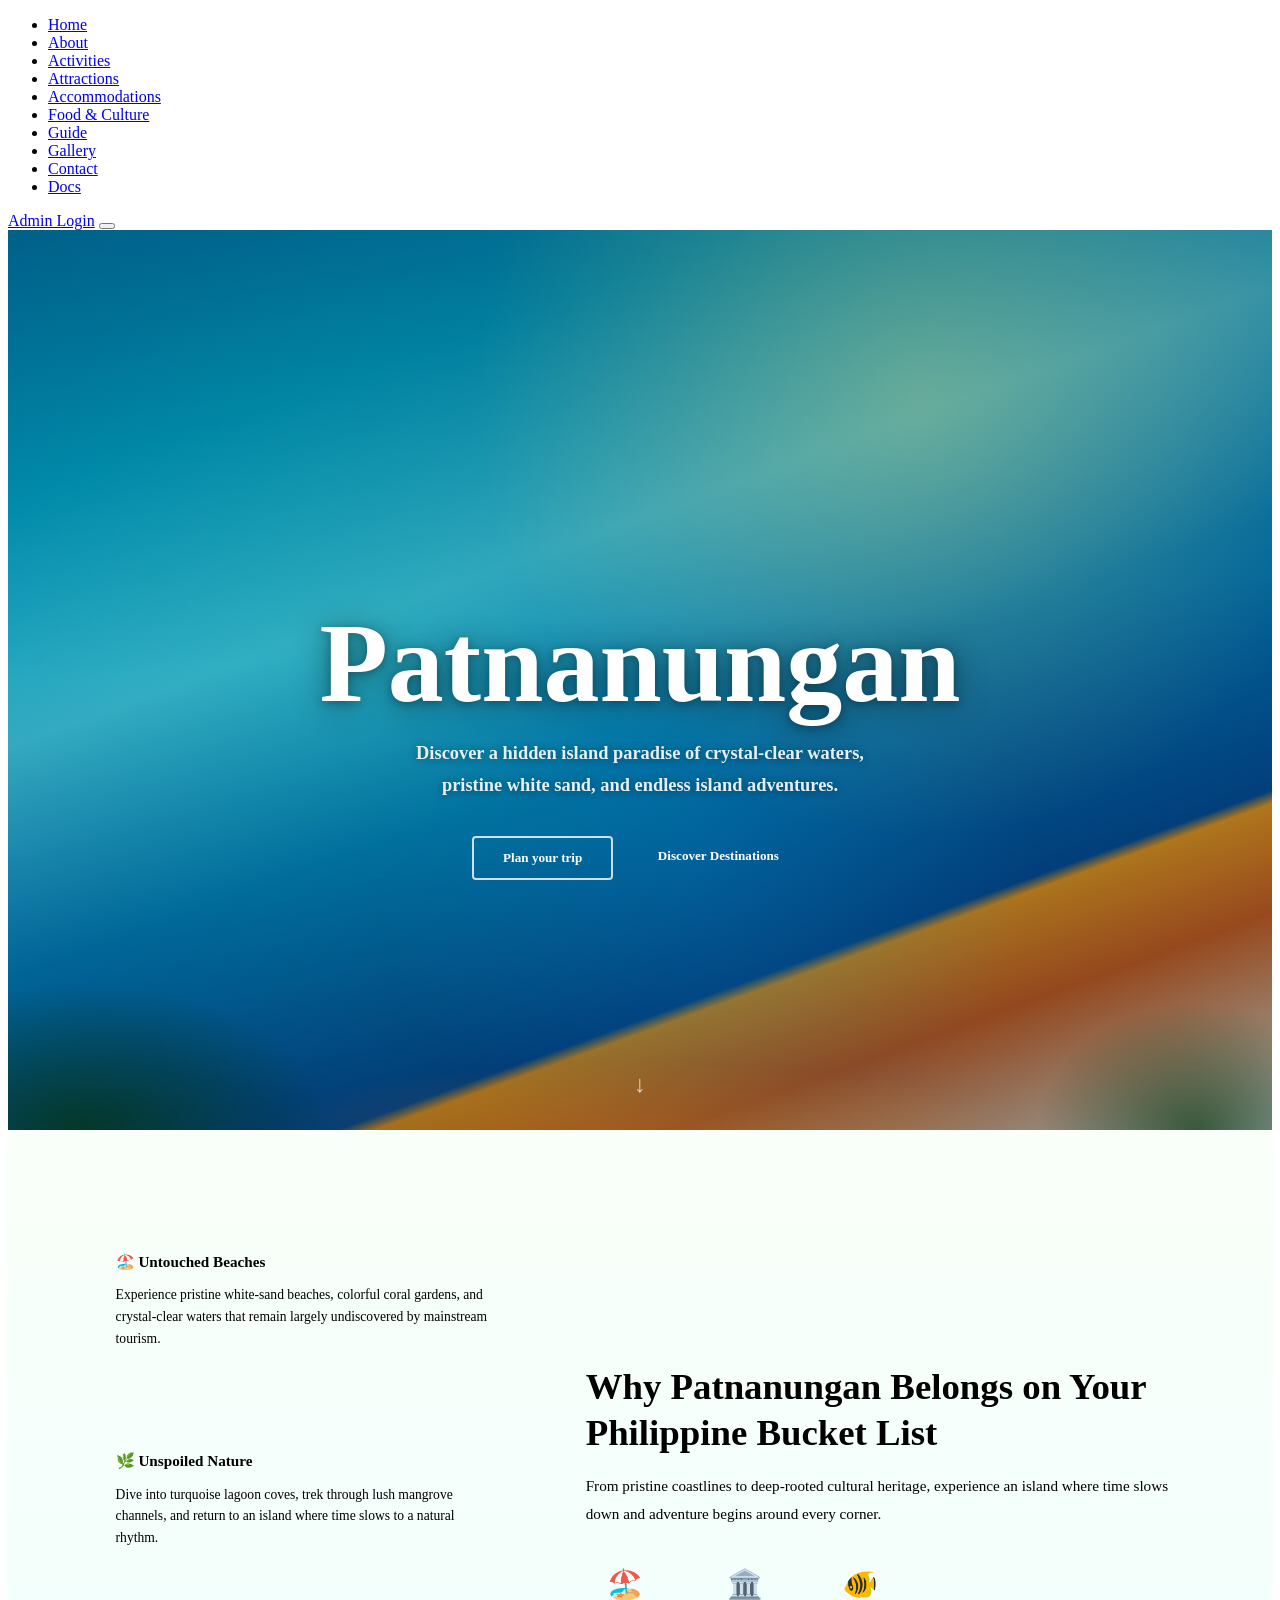
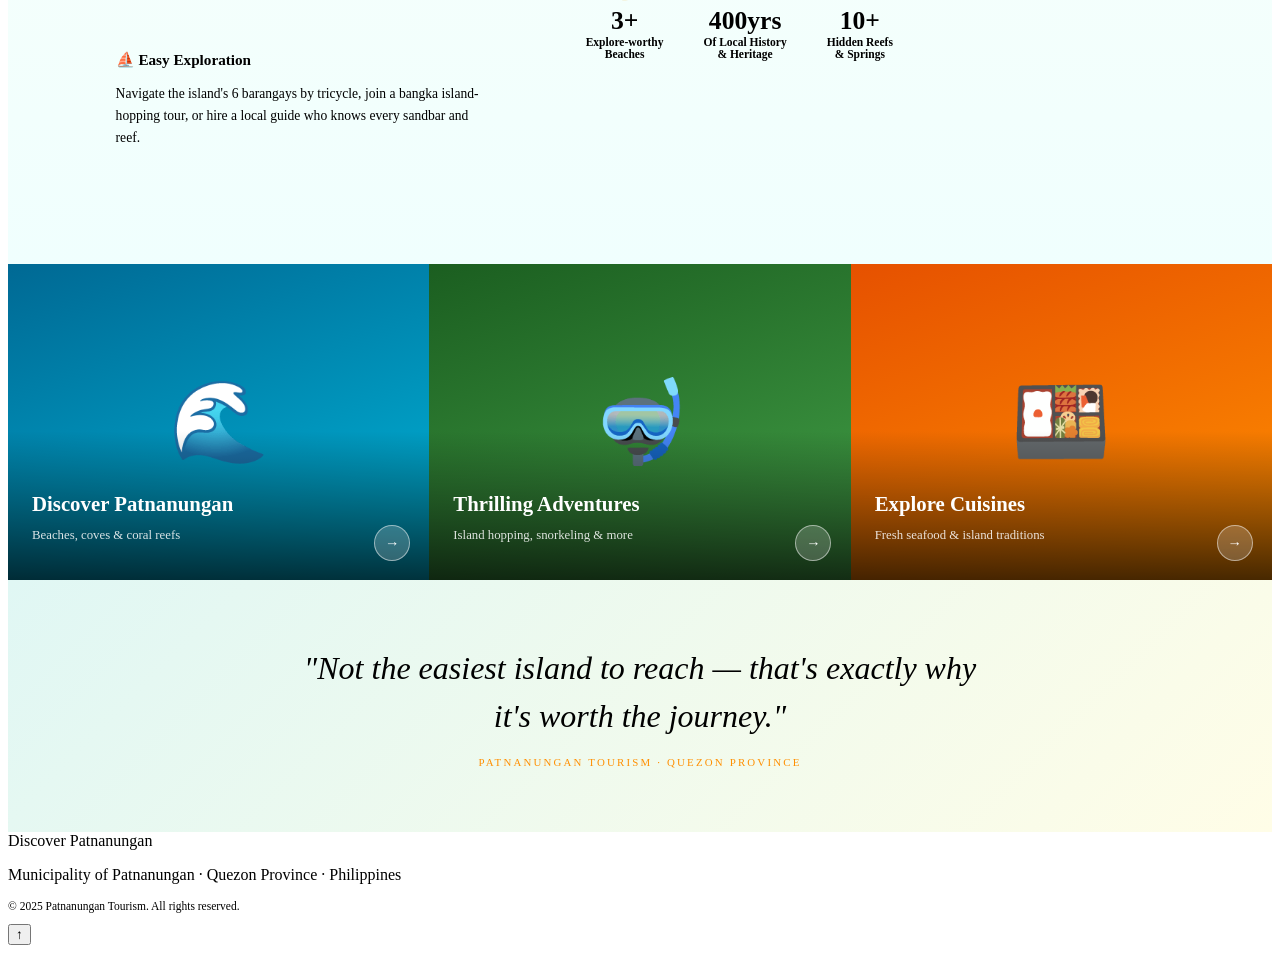
==== index.html @ b3466522 "first commit" ====
<!DOCTYPE html>
<html lang="en">
<head>
<meta charset="UTF-8">
<meta name="viewport" content="width=device-width, initial-scale=1.0">
<title>Discover Patnanungan — Island Paradise of Quezon</title>
<link rel="preconnect" href="https://fonts.googleapis.com">
<link href="https://fonts.googleapis.com/css2?family=Playfair+Display:ital,wght@0,400;0,700;1,400&family=Nunito:wght@400;600;700;800&family=Space+Mono:wght@400;700&display=swap" rel="stylesheet">
<link rel="stylesheet" href="css/style.css">
<style>
body { padding-top: 0; }

/* HERO */
.hero {
  position: relative; height: 100vh; min-height: 560px;
  overflow: hidden; display: flex; align-items: center; justify-content: center;
}
.hero-bg {
  position: absolute; inset: 0;
  background:
    linear-gradient(175deg, rgba(0,30,60,0.45) 0%, rgba(0,80,100,0.25) 45%, rgba(0,50,80,0.40) 100%),
    linear-gradient(160deg, #0096C7 0%, #00B4D8 20%, #48CAE4 38%, #0077B6 55%, #023E8A 75%, #FF8F00 76%, #E65100 84%, #FFFDE7 100%);
}
.hero-bg::before {
  content: ''; position: absolute; bottom: 0; left: 0; right: 0; height: 42%;
  background:
    radial-gradient(ellipse 28% 55% at 6% 100%, rgba(5,50,10,0.75) 0%, transparent 70%),
    radial-gradient(ellipse 18% 48% at 94% 100%, rgba(5,50,10,0.65) 0%, transparent 70%),
    radial-gradient(ellipse 50% 30% at 50% 100%, rgba(255,152,0,0.18) 0%, transparent 60%);
}
.hero-bg::after {
  content: ''; position: absolute; inset: 0;
  background:
    radial-gradient(circle at 72% 18%, rgba(255,230,100,0.28) 0%, transparent 38%),
    radial-gradient(circle at 28% 50%, rgba(0,200,180,0.15) 0%, transparent 42%),
    radial-gradient(circle at 55% 70%, rgba(0,150,220,0.20) 0%, transparent 35%);
}
.hero-content {
  position: relative; z-index: 2; text-align: center; color: #fff;
  padding: 2rem; margin-top: 52px;
}
.hero-content h1 {
  font-family: var(--ff-disp); font-size: clamp(3rem,9vw,7rem);
  font-weight: 700; line-height: 1; margin-bottom: 1.2rem;
  text-shadow: 0 4px 32px rgba(0,0,0,0.45), 0 2px 8px rgba(0,0,0,0.3);
}
.hero-content p {
  font-size: clamp(0.95rem,2vw,1.15rem); font-weight: 600;
  color: rgba(255,255,255,0.9); max-width: 480px;
  margin: 0 auto 2.2rem; line-height: 1.7;
  text-shadow: 0 1px 8px rgba(0,0,0,0.4);
}
.hero-btns { display: flex; gap: 1rem; justify-content: center; flex-wrap: wrap; }
.btn-outline {
  background: transparent; color: #fff; border: 2px solid rgba(255,255,255,0.8);
  font-family: var(--ff-body); font-weight: 700; font-size: 0.82rem;
  padding: 0.75rem 1.8rem; border-radius: 4px; cursor: pointer;
  text-decoration: none; display: inline-block; transition: background 0.2s;
}
.btn-outline:hover { background: rgba(255,255,255,0.15); }
.btn-fill {
  background: var(--primary); color: #fff; border: 2px solid var(--primary);
  font-family: var(--ff-body); font-weight: 700; font-size: 0.82rem;
  padding: 0.75rem 1.8rem; border-radius: 4px; cursor: pointer;
  text-decoration: none; display: inline-block; transition: background 0.2s, transform 0.2s;
}
.btn-fill:hover { background: #007a68; transform: translateY(-2px); }
.hero-arrow {
  position: absolute; bottom: 2rem; left: 50%; transform: translateX(-50%);
  z-index: 3; color: rgba(255,255,255,0.7); font-size: 1.5rem;
  animation: bounce 2s ease-in-out infinite;
}
@keyframes bounce { 0%,100%{transform:translateX(-50%) translateY(0)} 50%{transform:translateX(-50%) translateY(8px)} }

/* WHY SECTION */
.why-section { background: linear-gradient(180deg,#FAFFF9 0%,#F0FFFE 100%); padding: 5rem 2rem; }
.why-inner { max-width: 1100px; margin: 0 auto; display: grid; grid-template-columns: 1fr 1.4fr; gap: 4rem; align-items: center; }
@media(max-width:760px){.why-inner{grid-template-columns:1fr;}}
.why-features { display: flex; flex-direction: column; gap: 1.5rem; }
.why-feature {
  background: var(--primary-lt); border-radius: var(--r);
  padding: 1.4rem 1.6rem; border-left: 4px solid var(--primary);
  transition: transform 0.2s, box-shadow 0.2s;
}
.why-feature:hover { transform: translateX(4px); box-shadow: var(--shadow); }
.why-feature h4 { font-weight: 800; font-size: 0.95rem; color: var(--primary-dk); margin-bottom: 0.35rem; }
.why-feature p { font-size: 0.85rem; color: var(--muted); line-height: 1.6; }
.why-right h2 { font-family: var(--ff-disp); font-size: clamp(1.6rem,3.5vw,2.3rem); color: var(--text); margin-bottom: 1rem; line-height: 1.25; }
.why-right > p { font-size: 0.95rem; color: var(--muted); line-height: 1.8; margin-bottom: 2.5rem; }
.why-stats { display: flex; gap: 2.5rem; flex-wrap: wrap; }
.why-stat { text-align: center; }
.why-stat-icon { font-size: 1.8rem; margin-bottom: 0.4rem; }
.why-stat-num { font-family: var(--ff-disp); font-weight: 700; font-size: 1.6rem; color: var(--primary-dk); line-height: 1; }
.why-stat-lbl { font-size: 0.72rem; color: var(--muted); margin-top: 0.2rem; font-weight: 600; }

/* FEATURE CARDS ROW */
.feature-row { display: grid; grid-template-columns: repeat(3,1fr); }
@media(max-width:640px){.feature-row{grid-template-columns:1fr;}}
.feat-card { position: relative; overflow: hidden; aspect-ratio: 4/3; cursor: pointer; }
.feat-card:nth-child(1) .feat-bg { background: linear-gradient(160deg,#006994 0%,#00B4D8 100%); }
.feat-card:nth-child(2) .feat-bg { background: linear-gradient(160deg,#1B5E20 0%,#43A047 100%); }
.feat-card:nth-child(3) .feat-bg { background: linear-gradient(160deg,#E65100 0%,#FF8F00 100%); }
.feat-bg { position: absolute; inset: 0; display: flex; align-items: center; justify-content: center; font-size: 5rem; transition: transform 0.4s; }
.feat-card:hover .feat-bg { transform: scale(1.06); }
.feat-label { position: absolute; bottom: 0; left: 0; right: 0; padding: 2.5rem 1.5rem 1.5rem; background: linear-gradient(transparent,rgba(0,0,0,0.72)); color: #fff; }
.feat-label h3 { font-family: var(--ff-disp); font-size: 1.3rem; margin-bottom: 0.3rem; }
.feat-label p { font-size: 0.8rem; opacity: 0.85; }
.feat-arrow { position: absolute; bottom: 1.2rem; right: 1.2rem; width: 34px; height: 34px; background: rgba(255,255,255,0.2); border: 1px solid rgba(255,255,255,0.5); border-radius: 50%; display: flex; align-items: center; justify-content: center; font-size: 0.9rem; color: #fff; transition: background 0.2s; }
.feat-card:hover .feat-arrow { background: var(--primary); border-color: var(--primary); }

/* SLOGAN */
.slogan-band { background: linear-gradient(135deg,#E0F7F4 0%,#FFFDE7 100%); padding: 4rem 2rem; text-align: center; border-top: 2px solid var(--border); }
.slogan-band blockquote { font-family: var(--ff-disp); font-style: italic; font-size: clamp(1.3rem,3.5vw,2rem); color: var(--primary-dk); max-width: 680px; margin: 0 auto; line-height: 1.5; }
.slogan-band cite { display: block; margin-top: 1rem; font-family: var(--ff-mono); font-size: 0.68rem; letter-spacing: 0.2em; color: #FF8F00; font-style: normal; text-transform: uppercase; }
</style>
</head>
<body>

<nav>
  <ul class="nav-links" id="navLinks">
    <li><a href="index.html" class="active">Home</a></li>
    <li><a href="about.html">About</a></li>
    <li><a href="activities.html">Activities</a></li>
    <li><a href="attractions.html">Attractions</a></li>
    <li><a href="accommodations.html">Accommodations</a></li>
    <li><a href="culture-food.html">Food &amp; Culture</a></li>
    <li><a href="guide.html">Guide</a></li>
    <li><a href="gallery.html">Gallery</a></li>
    <li><a href="contact.html">Contact</a></li>
    <li><a href="docs.html">Docs</a></li>
  </ul>
  <a href="admin/login.html" class="nav-book">Admin Login</a>
  <button class="nav-toggle" id="navToggle" onclick="toggleNav()"><span></span><span></span><span></span></button>
</nav>

<!-- HERO -->
<div class="hero">
  <div class="hero-bg"></div>
  <div class="hero-content">
    <h1>Patnanungan</h1>
    <p>Discover a hidden island paradise of crystal-clear waters, pristine white sand, and endless island adventures.</p>
    <div class="hero-btns">
      <a href="guide.html" class="btn-outline">Plan your trip</a>
      <a href="attractions.html" class="btn-fill">Discover Destinations</a>
    </div>
  </div>
  <div class="hero-arrow">↓</div>
</div>

<!-- WHY VISIT -->
<div class="why-section">
  <div class="why-inner">
    <div class="why-features">
      <div class="why-feature">
        <h4>🏖️ Untouched Beaches</h4>
        <p>Experience pristine white-sand beaches, colorful coral gardens, and crystal-clear waters that remain largely undiscovered by mainstream tourism.</p>
      </div>
      <div class="why-feature">
        <h4>🌿 Unspoiled Nature</h4>
        <p>Dive into turquoise lagoon coves, trek through lush mangrove channels, and return to an island where time slows to a natural rhythm.</p>
      </div>
      <div class="why-feature">
        <h4>⛵ Easy Exploration</h4>
        <p>Navigate the island's 6 barangays by tricycle, join a bangka island-hopping tour, or hire a local guide who knows every sandbar and reef.</p>
      </div>
    </div>
    <div class="why-right">
      <h2>Why Patnanungan Belongs on Your Philippine Bucket List</h2>
      <p>From pristine coastlines to deep-rooted cultural heritage, experience an island where time slows down and adventure begins around every corner.</p>
      <div class="why-stats">
        <div class="why-stat">
          <div class="why-stat-icon">🏖️</div>
          <div class="why-stat-num">3+</div>
          <div class="why-stat-lbl">Explore-worthy<br>Beaches</div>
        </div>
        <div class="why-stat">
          <div class="why-stat-icon">🏛️</div>
          <div class="why-stat-num">400yrs</div>
          <div class="why-stat-lbl">Of Local History<br>&amp; Heritage</div>
        </div>
        <div class="why-stat">
          <div class="why-stat-icon">🐠</div>
          <div class="why-stat-num">10+</div>
          <div class="why-stat-lbl">Hidden Reefs<br>&amp; Springs</div>
        </div>
      </div>
    </div>
  </div>
</div>

<!-- FEATURE CARD ROW -->
<div class="feature-row">
  <a class="feat-card" href="attractions.html">
    <div class="feat-bg">🌊</div>
    <div class="feat-label"><h3>Discover Patnanungan</h3><p>Beaches, coves &amp; coral reefs</p></div>
    <div class="feat-arrow">→</div>
  </a>
  <a class="feat-card" href="activities.html">
    <div class="feat-bg">🤿</div>
    <div class="feat-label"><h3>Thrilling Adventures</h3><p>Island hopping, snorkeling &amp; more</p></div>
    <div class="feat-arrow">→</div>
  </a>
  <a class="feat-card" href="culture-food.html">
    <div class="feat-bg">🍱</div>
    <div class="feat-label"><h3>Explore Cuisines</h3><p>Fresh seafood &amp; island traditions</p></div>
    <div class="feat-arrow">→</div>
  </a>
</div>

<!-- SLOGAN -->
<div class="slogan-band">
  <blockquote>"Not the easiest island to reach — that's exactly why it's worth the journey."</blockquote>
  <cite>Patnanungan Tourism · Quezon Province</cite>
</div>

<footer>
  <div class="f-brand">Discover Patnanungan</div>
  <p>Municipality of Patnanungan · Quezon Province · Philippines</p>
  <p style="margin-top:1rem;font-size:0.72rem;">© 2025 Patnanungan Tourism. All rights reserved.</p>
</footer>
<button class="back-top" id="backTop" onclick="scrollToTop()">↑</button>
<script src="css/main.js"></script>
</body>
</html>
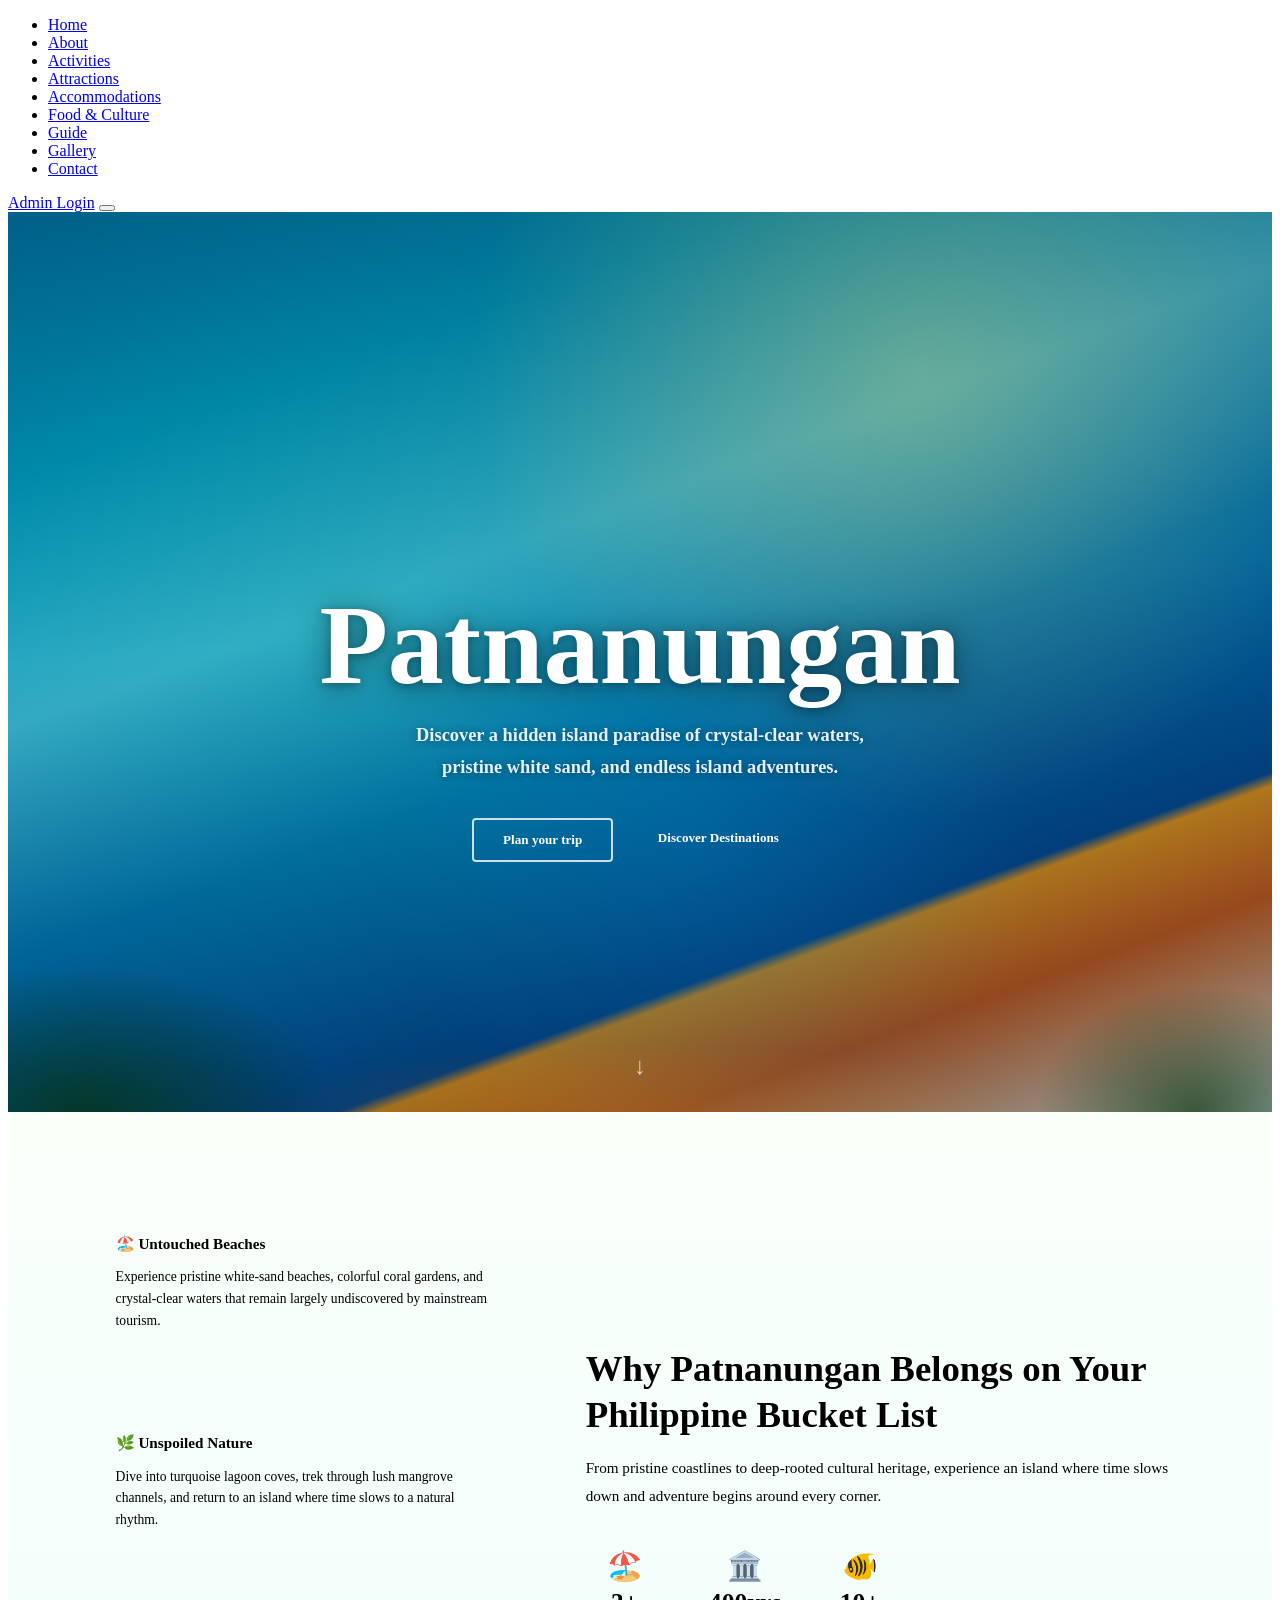
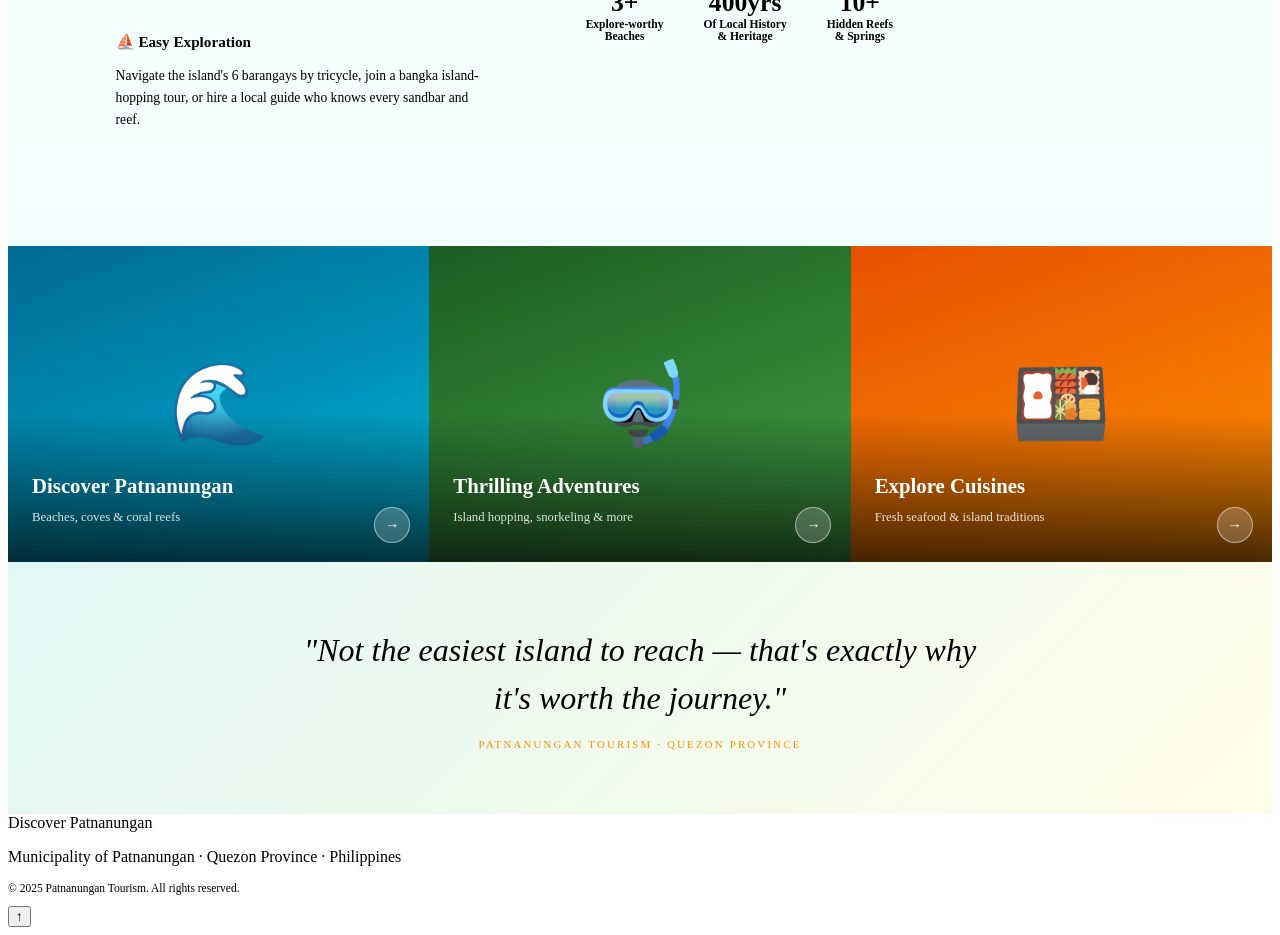
==== commit 2d533296: "Remove documentation links from multiple pages" ====
--- a/index.html
+++ b/index.html
@@ -127,9 +127,9 @@
     <li><a href="guide.html">Guide</a></li>
     <li><a href="gallery.html">Gallery</a></li>
     <li><a href="contact.html">Contact</a></li>
-    <li><a href="docs.html">Docs</a></li>
+    
   </ul>
-  <a href="admin/login.html" class="nav-book">Admin Login</a>
+  <a href="http://patnanungan_site.local:8080/admin_login.php">Admin Login</a>
   <button class="nav-toggle" id="navToggle" onclick="toggleNav()"><span></span><span></span><span></span></button>
 </nav>
 
